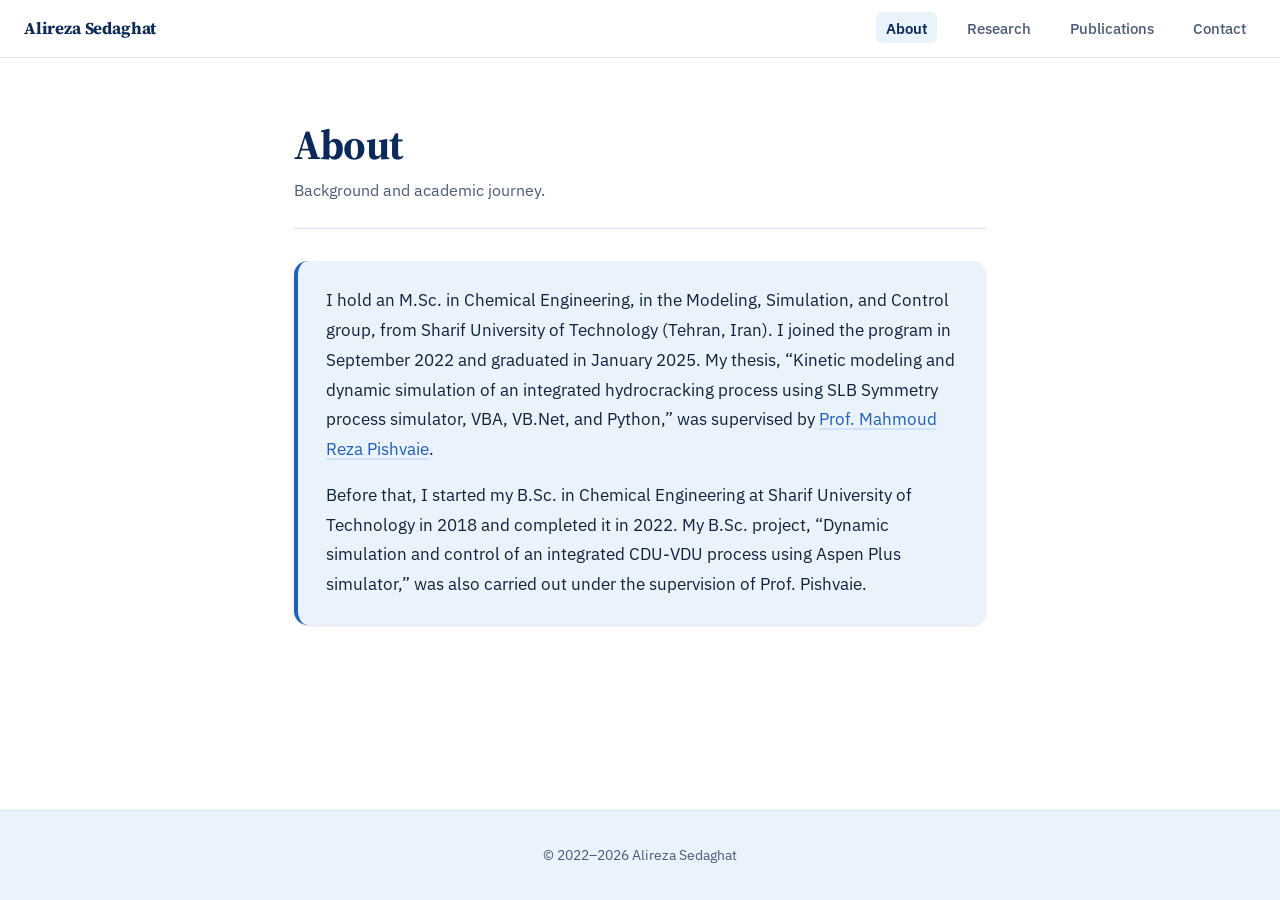
==== about.html @ 43adbda5 "Create about.html" ====
<!DOCTYPE html>
<html lang="en">
<head>
  <meta charset="utf-8">
  <meta name="viewport" content="width=device-width, initial-scale=1">
  <title>About — Alireza Sedaghat</title>
  <meta name="description" content="About Alireza Sedaghat, M.Sc. in Chemical Engineering from Sharif University of Technology.">
  <meta name="theme-color" content="#0b2a5b">
  <link rel="icon" href="/favicon.svg" type="image/svg+xml">
  <link rel="preconnect" href="https://fonts.googleapis.com">
  <link rel="preconnect" href="https://fonts.gstatic.com" crossorigin>
  <link href="https://fonts.googleapis.com/css2?family=IBM+Plex+Sans:wght@400;500;600&family=Source+Serif+4:wght@600;700&display=swap" rel="stylesheet">
  <link rel="stylesheet" href="style.css">
</head>
<body>
  <a class="skip-link" href="#main">Skip to content</a>

  <header class="topbar">
    <a class="brand" href="index.html">Alireza Sedaghat</a>
    <nav aria-label="Primary">
      <ul>
        <li><a href="about.html" aria-current="page">About</a></li>
        <li><a href="research.html">Research</a></li>
        <li><a href="publications.html">Publications</a></li>
        <li><a href="contact.html">Contact</a></li>
      </ul>
    </nav>
  </header>

  <main id="main" class="page">
    <header class="page-header">
      <h1>About</h1>
      <p>Background and academic journey.</p>
    </header>

    <div class="about-box">
      <p>
        I hold an M.Sc. in Chemical Engineering, in the Modeling, Simulation, and Control group,
        from Sharif University of Technology (Tehran, Iran). I joined the program in September 2022
        and graduated in January 2025. My thesis, “Kinetic modeling and dynamic simulation of an
        integrated hydrocracking process using SLB Symmetry process simulator, VBA, VB.Net, and
        Python,” was supervised by
        <a href="https://scholar.google.com/citations?user=EVMUh8cAAAAJ&amp;hl=en">Prof. Mahmoud Reza Pishvaie</a>.
      </p>
      <p>
        Before that, I started my B.Sc. in Chemical Engineering at Sharif University of Technology
        in 2018 and completed it in 2022. My B.Sc. project, “Dynamic simulation and control of an
        integrated CDU-VDU process using Aspen Plus simulator,” was also carried out under the
        supervision of Prof. Pishvaie.
      </p>
    </div>
  </main>

  <footer>
    <p>© 2022–<span id="year">2026</span> Alireza Sedaghat</p>
  </footer>

  <script>
    document.getElementById("year").textContent = new Date().getFullYear();
  </script>
</body>
</html>
---- style.css ----
:root {
  color-scheme: light;
  --navy: #0b2a5b;
  --blue: #1f5fbf;
  --sky: #cfe2f8;
  --mist: #eaf2fc;
  --white: #ffffff;
  --ink: #14213d;
  --muted: #4a5a78;

  --tag-journal-bg: #e3f0ff;
  --tag-journal-fg: #114a8f;
  --tag-journal-border: #b9d6f6;
  --tag-conf-bg: #e7f7ec;
  --tag-conf-fg: #1b5a2f;
  --tag-conf-border: #b8e3c6;

  --radius: 14px;
  --radius-sm: 8px;
  --shadow-sm: 0 1px 2px rgba(11, 42, 91, .06), 0 1px 3px rgba(11, 42, 91, .08);
  --shadow-md: 0 4px 14px rgba(11, 42, 91, .10), 0 2px 4px rgba(11, 42, 91, .06);
  --shadow-lg: 0 8px 24px rgba(11, 42, 91, .15);

  --serif: "Source Serif 4", Georgia, "Times New Roman", serif;
  --sans: "IBM Plex Sans", system-ui, -apple-system, "Segoe UI", sans-serif;
}

* { box-sizing: border-box; }
html { scroll-behavior: smooth; scroll-padding-top: 5rem; }

body {
  margin: 0;
  font-family: var(--sans);
  font-size: 1.0625rem;
  line-height: 1.75;
  color: var(--ink);
  background: var(--white);
  -webkit-font-smoothing: antialiased;
  text-rendering: optimizeLegibility;
  min-height: 100vh;
  display: flex;
  flex-direction: column;
}

::selection { background: var(--sky); color: var(--navy); }

a:focus-visible,
button:focus-visible {
  outline: 3px solid var(--blue);
  outline-offset: 3px;
  border-radius: 4px;
}

a {
  color: var(--blue);
  text-decoration-color: var(--sky);
  text-underline-offset: 3px;
  text-decoration-thickness: 1.5px;
  transition: text-decoration-color .2s ease, color .2s ease;
}
a:hover { text-decoration-color: var(--blue); }

/* ---------- Skip link ---------- */
.skip-link {
  position: absolute;
  left: -999px;
  top: 0;
  background: var(--navy);
  color: #fff;
  padding: .75rem 1rem;
  z-index: 100;
  border-radius: 0 0 6px 0;
  text-decoration: none;
  font-weight: 500;
}
.skip-link:focus { left: 0; }

/* ---------- Top bar ---------- */
.topbar {
  position: sticky;
  top: 0;
  z-index: 10;
  display: flex;
  align-items: center;
  justify-content: space-between;
  padding: .85rem 1.5rem;
  background: rgba(255, 255, 255, .82);
  backdrop-filter: saturate(160%) blur(10px);
  -webkit-backdrop-filter: saturate(160%) blur(10px);
  border-bottom: 1px solid rgba(207, 226, 248, .7);
}
.topbar .brand {
  font-family: var(--serif);
  font-weight: 700;
  font-size: 1.05rem;
  color: var(--navy);
  text-decoration: none;
  letter-spacing: -0.01em;
}
.topbar nav ul {
  display: flex;
  gap: 1.25rem;
  list-style: none;
  margin: 0;
  padding: 0;
  align-items: center;
}
.topbar nav a {
  color: var(--muted);
  text-decoration: none;
  font-size: .95rem;
  font-weight: 500;
  padding: .35rem .6rem;
  border-radius: 6px;
  transition: color .2s ease, background-color .2s ease;
}
.topbar nav a:hover {
  color: var(--navy);
  background: var(--mist);
}
.topbar nav a[aria-current="page"] {
  color: var(--navy);
  background: var(--mist);
  font-weight: 600;
}

/* ---------- Hero (home page only) ---------- */
.hero {
  position: relative;
  min-height: 78vh;
  display: flex;
  flex-direction: column;
  align-items: center;
  justify-content: center;
  text-align: center;
  padding: 4.5rem 1.5rem 5rem;
  overflow: hidden;
  background:
    radial-gradient(ellipse 80% 60% at 50% 0%, #e6f0fd 0%, transparent 70%),
    linear-gradient(180deg, var(--mist) 0%, var(--white) 100%);
}
.hero::before {
  content: "";
  position: absolute;
  inset: 0;
  background-image: radial-gradient(circle, rgba(31, 95, 191, .18) 1px, transparent 1px);
  background-size: 26px 26px;
  -webkit-mask-image: linear-gradient(180deg, black 0%, transparent 85%);
          mask-image: linear-gradient(180deg, black 0%, transparent 85%);
  pointer-events: none;
}
.hero > * { position: relative; z-index: 1; }

.avatar {
  width: 116px;
  height: 116px;
  border-radius: 50%;
  object-fit: cover;
  background: var(--white);
  border: 3px solid var(--white);
  box-shadow: var(--shadow-lg);
  margin-bottom: 1.75rem;
  display: grid;
  place-items: center;
  font-family: var(--serif);
  font-weight: 700;
  font-size: 2.4rem;
  color: var(--navy);
  letter-spacing: -0.02em;
}

.hero h1 {
  font-family: var(--serif);
  font-weight: 700;
  font-size: clamp(2.1rem, 6vw, 3.6rem);
  line-height: 1.05;
  letter-spacing: -0.03em;
  margin: 0 0 .65rem;
  color: var(--navy);
  text-wrap: balance;
}
.hero .role {
  font-size: clamp(1rem, 2vw, 1.2rem);
  color: var(--muted);
  max-width: 34ch;
  margin: 0 auto 2.25rem;
  text-wrap: balance;
}

/* ---------- Social pill buttons ---------- */
.social-links {
  display: flex;
  gap: .65rem;
  flex-wrap: wrap;
  justify-content: center;
}
.social-links a {
  display: inline-flex;
  align-items: center;
  gap: .5rem;
  padding: .6rem 1.1rem;
  border-radius: 999px;
  background: var(--white);
  border: 1px solid var(--sky);
  text-decoration: none;
  color: var(--ink);
  font-weight: 500;
  font-size: .95rem;
  box-shadow: var(--shadow-sm);
  transition: transform .2s ease, box-shadow .2s ease, border-color .2s ease, color .2s ease;
}
.social-links a:hover {
  border-color: var(--blue);
  color: var(--blue);
  transform: translateY(-1px);
  box-shadow: var(--shadow-md);
  text-decoration: none;
}
.social-links svg { width: 18px; height: 18px; flex-shrink: 0; }

/* ---------- Page wrapper / main ---------- */
.page {
  flex: 1;
  width: 100%;
  max-width: 740px;
  margin: 0 auto;
  padding: 2rem 1.5rem 4rem;
}
.page-header {
  padding: 2rem 0 1.5rem;
  border-bottom: 1px solid var(--sky);
  margin-bottom: 2rem;
}
.page-header h1 {
  font-family: var(--serif);
  font-weight: 700;
  font-size: clamp(1.9rem, 4vw, 2.6rem);
  letter-spacing: -0.02em;
  line-height: 1.1;
  color: var(--navy);
  margin: 0;
  text-wrap: balance;
}
.page-header p {
  color: var(--muted);
  margin: .5rem 0 0;
  font-size: 1rem;
}

section { padding: 1rem 0; }
section + section { border-top: 1px solid var(--sky); padding-top: 2rem; margin-top: 1rem; }

h2 {
  font-family: var(--serif);
  font-weight: 600;
  font-size: 1.45rem;
  line-height: 1.25;
  letter-spacing: -0.015em;
  margin: 0 0 1rem;
  color: var(--navy);
  text-wrap: balance;
}

p { margin: 0 0 1rem; max-width: 68ch; text-wrap: pretty; }
p:last-child { margin-bottom: 0; }

/* ---------- About card ---------- */
.about-box {
  background: var(--mist);
  border-radius: var(--radius);
  padding: 1.6rem 1.75rem;
  box-shadow: var(--shadow-sm);
  border-left: 4px solid var(--blue);
}

/* ---------- Research interests ---------- */
.interests {
  list-style: none;
  margin: 0;
  padding: 0;
  display: flex;
  flex-direction: column;
  gap: .75rem;
}
.interests li {
  padding: 1rem 1.25rem;
  background: var(--white);
  border-radius: var(--radius-sm);
  box-shadow: var(--shadow-sm);
  color: var(--navy);
  font-weight: 500;
  display: flex;
  align-items: center;
  gap: .85rem;
  transition: transform .2s ease, box-shadow .2s ease;
}
.interests li:hover {
  transform: translateY(-2px);
  box-shadow: var(--shadow-md);
}
.interests li::before {
  content: "";
  width: 8px;
  height: 8px;
  border-radius: 50%;
  background: var(--blue);
  flex-shrink: 0;
}

/* ---------- Publications ---------- */
.pub-list {
  list-style: none;
  margin: 0;
  padding: 0;
  display: flex;
  flex-direction: column;
  gap: 1rem;
}
.pub-item {
  background: var(--white);
  border: 1px solid var(--sky);
  border-radius: var(--radius-sm);
  padding: 1.25rem 1.35rem;
  box-shadow: var(--shadow-sm);
  transition: transform .2s ease, box-shadow .2s ease, border-color .2s ease;
}
.pub-item:hover {
  transform: translateY(-2px);
  box-shadow: var(--shadow-md);
  border-color: #b9d6f6;
}
.pub-meta {
  display: flex;
  flex-wrap: wrap;
  align-items: center;
  gap: .55rem .75rem;
  margin-bottom: .5rem;
}
.tag {
  display: inline-flex;
  align-items: center;
  gap: .35rem;
  font-size: .75rem;
  font-weight: 600;
  letter-spacing: .02em;
  text-transform: uppercase;
  padding: .22rem .6rem;
  border-radius: 999px;
  border: 1px solid;
  line-height: 1.3;
}
.tag::before {
  content: "";
  width: 6px;
  height: 6px;
  border-radius: 50%;
  background: currentColor;
}
.tag-journal {
  background: var(--tag-journal-bg);
  color: var(--tag-journal-fg);
  border-color: var(--tag-journal-border);
}
.tag-conference {
  background: var(--tag-conf-bg);
  color: var(--tag-conf-fg);
  border-color: var(--tag-conf-border);
}
.pub-year {
  font-size: .85rem;
  color: var(--muted);
  font-variant-numeric: tabular-nums;
}
.pub-title {
  font-family: var(--serif);
  font-weight: 600;
  font-size: 1.08rem;
  line-height: 1.4;
  margin: 0 0 .5rem;
  color: var(--navy);
}
.pub-title a {
  color: inherit;
  text-decoration-color: var(--sky);
}
.pub-title a:hover { color: var(--blue); }
.pub-authors {
  font-size: .92rem;
  color: var(--ink);
  margin: 0 0 .35rem;
}
.pub-authors .me {
  font-weight: 600;
  color: var(--navy);
}
.pub-venue {
  font-size: .9rem;
  color: var(--muted);
  margin: 0;
  font-style: italic;
}
.pub-link {
  display: inline-flex;
  align-items: center;
  gap: .35rem;
  margin-top: .65rem;
  font-size: .88rem;
  font-weight: 500;
  text-decoration: none;
}
.pub-link svg { width: 14px; height: 14px; flex-shrink: 0; }

/* ---------- Contact ---------- */
.contact-list {
  list-style: none;
  margin: 0;
  padding: 0;
  display: grid;
  gap: .75rem;
}
.contact-list a {
  display: inline-flex;
  align-items: center;
  gap: .65rem;
  padding: .85rem 1.15rem;
  border-radius: var(--radius-sm);
  background: var(--white);
  border: 1px solid var(--sky);
  color: var(--ink);
  text-decoration: none;
  font-weight: 500;
  box-shadow: var(--shadow-sm);
  transition: transform .2s ease, box-shadow .2s ease, border-color .2s ease, color .2s ease;
}
.contact-list a:hover {
  border-color: var(--blue);
  color: var(--blue);
  transform: translateY(-1px);
  box-shadow: var(--shadow-md);
  text-decoration: none;
}
.contact-list svg {
  width: 18px;
  height: 18px;
  color: var(--blue);
  flex-shrink: 0;
}

/* ---------- Footer ---------- */
footer {
  padding: 2rem 1.5rem;
  color: var(--muted);
  font-size: .88rem;
  text-align: center;
  border-top: 1px solid var(--sky);
  background: var(--mist);
}
footer p { margin: 0; max-width: none; }

/* ---------- Custom scrollbar ---------- */
@media (pointer: fine) {
  ::-webkit-scrollbar { width: 10px; }
  ::-webkit-scrollbar-track { background: var(--mist); }
  ::-webkit-scrollbar-thumb {
    background: var(--sky);
    border-radius: 5px;
    border: 2px solid var(--mist);
  }
  ::-webkit-scrollbar-thumb:hover { background: var(--blue); }
}

/* ---------- Fade-in on load ---------- */
@media (prefers-reduced-motion: no-preference) {
  .page { animation: fadeIn .5s ease both; }
  @keyframes fadeIn {
    from { opacity: 0; transform: translateY(6px); }
    to   { opacity: 1; transform: translateY(0); }
  }
}

/* ---------- Mobile ---------- */
@media (max-width: 700px) {
  .topbar { padding: .7rem 1rem; flex-wrap: wrap; gap: .5rem; }
  .topbar nav ul { gap: .15rem; flex-wrap: wrap; }
  .topbar nav a { font-size: .88rem; padding: .3rem .45rem; }
  .hero { min-height: auto; padding: 3rem 1.25rem 4rem; }
  .avatar { width: 96px; height: 96px; font-size: 2rem; }
  .page { padding: 1.5rem 1.25rem 3rem; }
  .pub-item { padding: 1.1rem 1.15rem; }
}

@media (prefers-reduced-motion: reduce) {
  html { scroll-behavior: auto; }
  *, *::before, *::after {
    animation-duration: 0.001ms !important;
    animation-iteration-count: 1 !important;
    transition-duration: 0.001ms !important;
  }
}
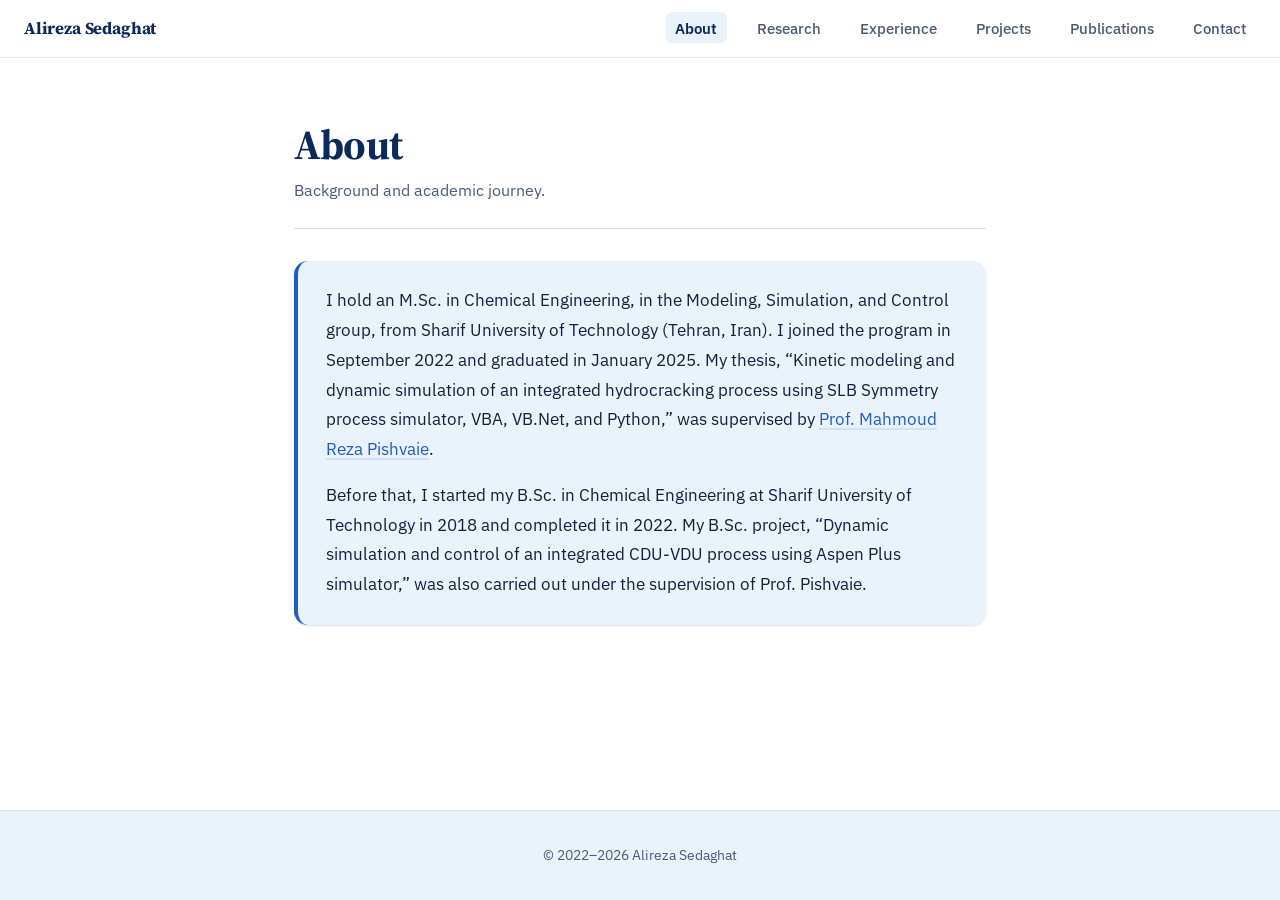
==== commit 65bc323f: "Update about.html" ====
--- a/about.html
+++ b/about.html
@@ -21,6 +21,8 @@
       <ul>
         <li><a href="about.html" aria-current="page">About</a></li>
         <li><a href="research.html">Research</a></li>
+        <li><a href="experience.html">Experience</a></li>
+        <li><a href="projects.html">Projects</a></li>
         <li><a href="publications.html">Publications</a></li>
         <li><a href="contact.html">Contact</a></li>
       </ul>
--- a/style.css
+++ b/style.css
@@ -469,6 +469,216 @@
   ::-webkit-scrollbar-thumb:hover { background: var(--blue); }
 }
 
+/* ---------- Projects ---------- */
+.projects {
+  list-style: none;
+  margin: 0;
+  padding: 0;
+  display: flex;
+  flex-direction: column;
+  gap: 1rem;
+}
+
+.project {
+  background: var(--white);
+  border: 1px solid var(--sky);
+  border-radius: var(--radius-sm);
+  padding: 1.25rem 1.35rem;
+  box-shadow: var(--shadow-sm);
+  transition: transform .2s ease, box-shadow .2s ease, border-color .2s ease;
+}
+.project:hover {
+  transform: translateY(-2px);
+  box-shadow: var(--shadow-md);
+  border-color: #b9d6f6;
+}
+
+.project-head {
+  display: flex;
+  justify-content: space-between;
+  align-items: baseline;
+  gap: .75rem;
+  flex-wrap: wrap;
+  margin-bottom: .55rem;
+}
+
+.project-title {
+  font-family: var(--serif);
+  font-weight: 600;
+  font-size: 1.08rem;
+  line-height: 1.4;
+  color: var(--navy);
+  margin: 0;
+}
+
+.project-date {
+  font-size: .82rem;
+  color: var(--muted);
+  font-variant-numeric: tabular-nums;
+  white-space: nowrap;
+}
+
+.project-tags {
+  list-style: none;
+  margin: .65rem 0 0;
+  padding: 0;
+  display: flex;
+  flex-wrap: wrap;
+  gap: .4rem;
+}
+.project-tags li {
+  font-size: .75rem;
+  font-weight: 500;
+  letter-spacing: .01em;
+  padding: .22rem .6rem;
+  border-radius: 999px;
+  background: var(--mist);
+  color: var(--navy);
+  border: 1px solid var(--sky);
+  line-height: 1.3;
+}
+
+/* Filter bar */
+.project-filter {
+  display: flex;
+  flex-wrap: wrap;
+  gap: .5rem;
+  margin: 0 0 1.5rem;
+}
+.project-filter button {
+  font: inherit;
+  font-size: .85rem;
+  font-weight: 500;
+  padding: .4rem .9rem;
+  border-radius: 999px;
+  border: 1px solid var(--sky);
+  background: var(--white);
+  color: var(--ink);
+  cursor: pointer;
+  transition: background-color .15s ease, color .15s ease, border-color .15s ease;
+}
+.project-filter button:hover { border-color: var(--blue); color: var(--blue); }
+.project-filter button[aria-pressed="true"] {
+  background: var(--navy);
+  border-color: var(--navy);
+  color: var(--white);
+}
+
+/* ---------- Experience / timeline ---------- */
+.timeline {
+  list-style: none;
+  margin: 0;
+  padding: 0;
+  display: flex;
+  flex-direction: column;
+  gap: 1rem;
+}
+
+.timeline-item {
+  position: relative;
+  background: var(--white);
+  border: 1px solid var(--sky);
+  border-radius: var(--radius-sm);
+  padding: 1.25rem 1.35rem 1.25rem 1.75rem;
+  box-shadow: var(--shadow-sm);
+  transition: transform .2s ease, box-shadow .2s ease, border-color .2s ease;
+}
+.timeline-item::before {
+  content: "";
+  position: absolute;
+  left: .75rem;
+  top: 1.4rem;
+  bottom: 1.4rem;
+  width: 3px;
+  border-radius: 2px;
+  background: var(--sky);
+}
+.timeline-item::after {
+  content: "";
+  position: absolute;
+  left: calc(.75rem - 4px);
+  top: 1.35rem;
+  width: 11px;
+  height: 11px;
+  border-radius: 50%;
+  background: var(--blue);
+  box-shadow: 0 0 0 3px var(--white);
+}
+.timeline-item:hover {
+  transform: translateY(-2px);
+  box-shadow: var(--shadow-md);
+  border-color: #b9d6f6;
+}
+
+.timeline-head {
+  display: flex;
+  justify-content: space-between;
+  align-items: baseline;
+  gap: .75rem;
+  flex-wrap: wrap;
+  margin-bottom: .25rem;
+}
+
+.timeline-role {
+  font-family: var(--serif);
+  font-weight: 600;
+  font-size: 1.08rem;
+  line-height: 1.35;
+  color: var(--navy);
+  margin: 0;
+}
+
+.timeline-date {
+  font-size: .82rem;
+  color: var(--muted);
+  font-variant-numeric: tabular-nums;
+  white-space: nowrap;
+}
+
+.timeline-org {
+  font-size: .92rem;
+  color: var(--muted);
+  font-weight: 500;
+  margin: 0 0 .5rem;
+}
+
+.timeline-summary {
+  font-size: .95rem;
+  margin: 0 0 .65rem;
+  max-width: 60ch;
+}
+
+.timeline-tags {
+  list-style: none;
+  margin: 0;
+  padding: 0;
+  display: flex;
+  flex-wrap: wrap;
+  gap: .4rem;
+}
+.timeline-tags li {
+  font-size: .75rem;
+  font-weight: 500;
+  letter-spacing: .01em;
+  padding: .22rem .6rem;
+  border-radius: 999px;
+  background: var(--mist);
+  color: var(--navy);
+  border: 1px solid var(--sky);
+  line-height: 1.3;
+}
+
+/* Optional inline note for empty states */
+.timeline-note {
+  background: var(--mist);
+  color: var(--muted);
+  border: 1px dashed var(--blue);
+  border-radius: var(--radius-sm);
+  padding: 1rem 1.15rem;
+  font-size: .95rem;
+  text-align: center;
+}
+
 /* ---------- Fade-in on load ---------- */
 @media (prefers-reduced-motion: no-preference) {
   .page { animation: fadeIn .5s ease both; }
@@ -480,13 +690,17 @@
 
 /* ---------- Mobile ---------- */
 @media (max-width: 700px) {
-  .topbar { padding: .7rem 1rem; flex-wrap: wrap; gap: .5rem; }
-  .topbar nav ul { gap: .15rem; flex-wrap: wrap; }
-  .topbar nav a { font-size: .88rem; padding: .3rem .45rem; }
+  .topbar { padding: .7rem 1rem; flex-direction: column; align-items: flex-start; gap: .5rem; }
+  .topbar nav { width: 100%; }
+  .topbar nav ul { width: 100%; justify-content: space-between; gap: 0; flex-wrap: wrap; }
+  .topbar nav a { font-size: .82rem; padding: .35rem .35rem; }
   .hero { min-height: auto; padding: 3rem 1.25rem 4rem; }
   .avatar { width: 96px; height: 96px; font-size: 2rem; }
   .page { padding: 1.5rem 1.25rem 3rem; }
   .pub-item { padding: 1.1rem 1.15rem; }
+  .timeline-item { padding: 1.1rem 1.15rem 1.1rem 1.6rem; }
+  .timeline-item::before { left: .65rem; }
+  .timeline-item::after { left: calc(.65rem - 4px); }
 }
 
 @media (prefers-reduced-motion: reduce) {
